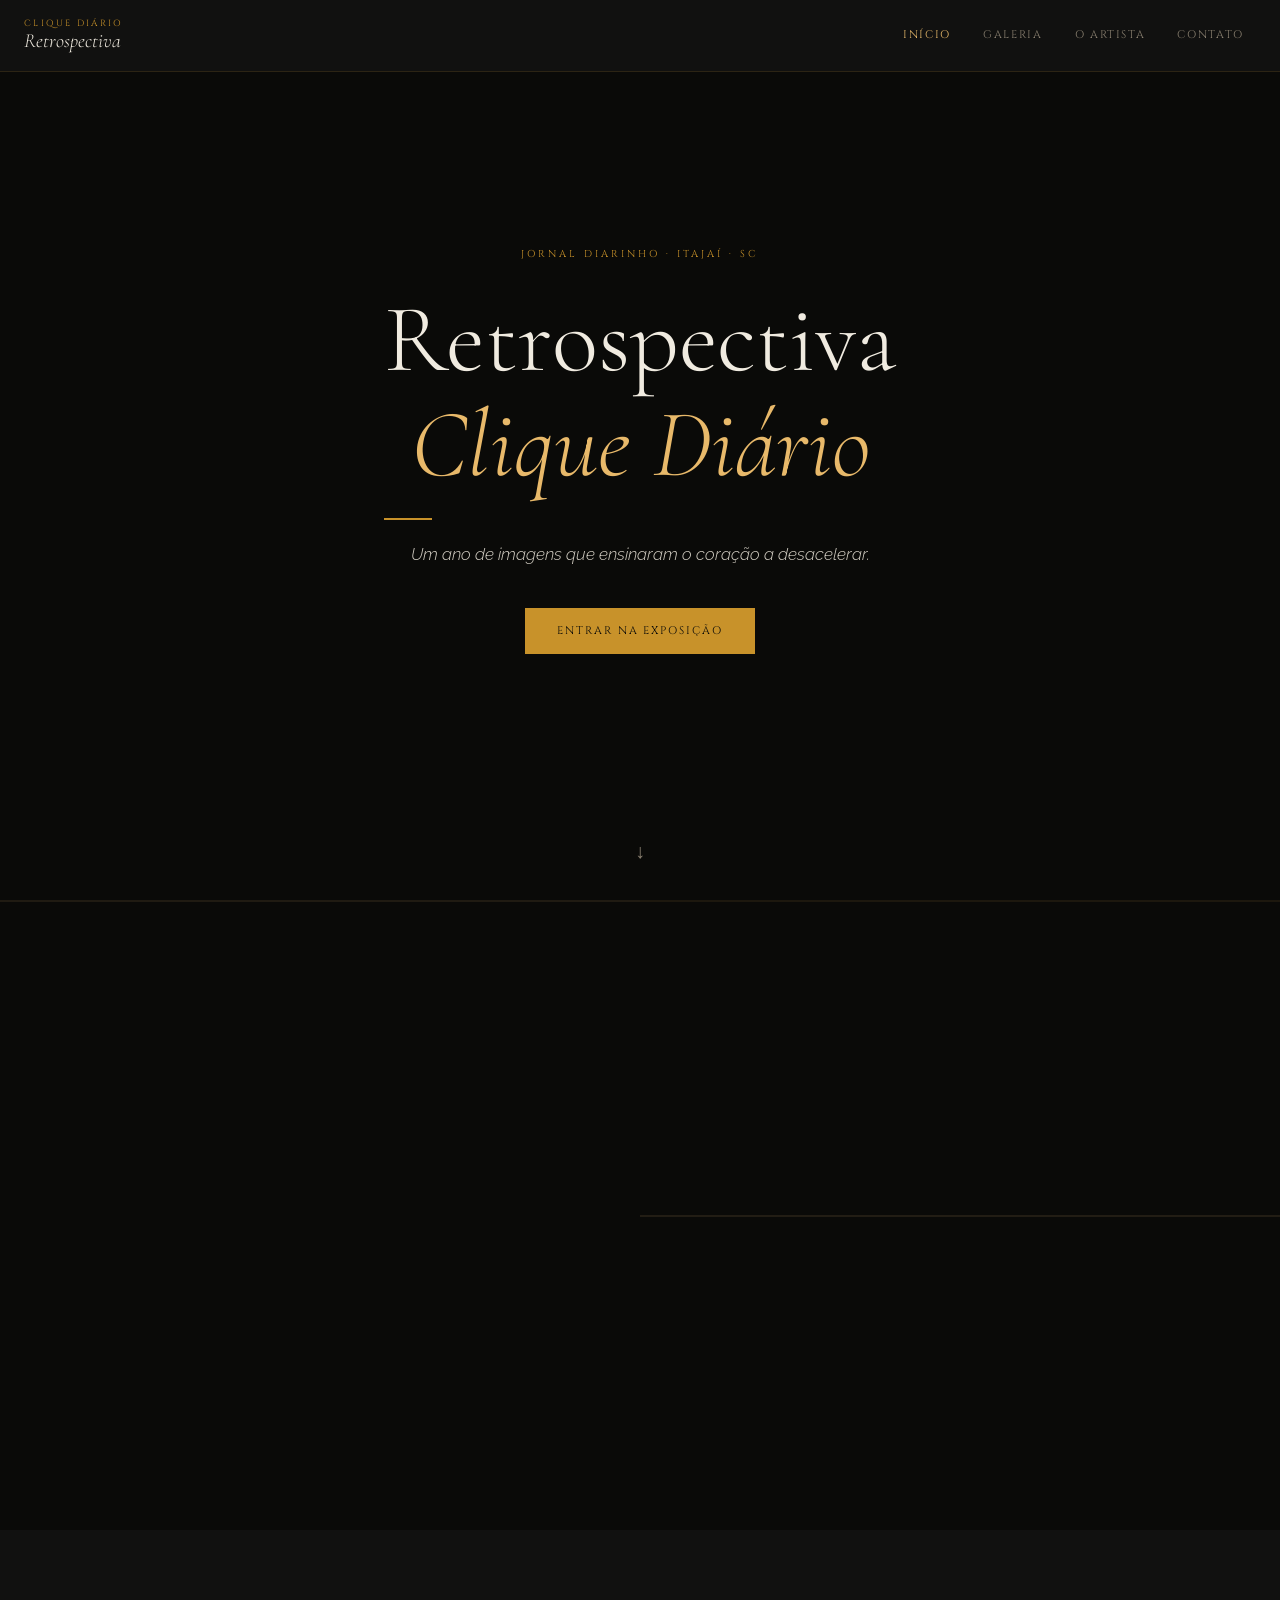
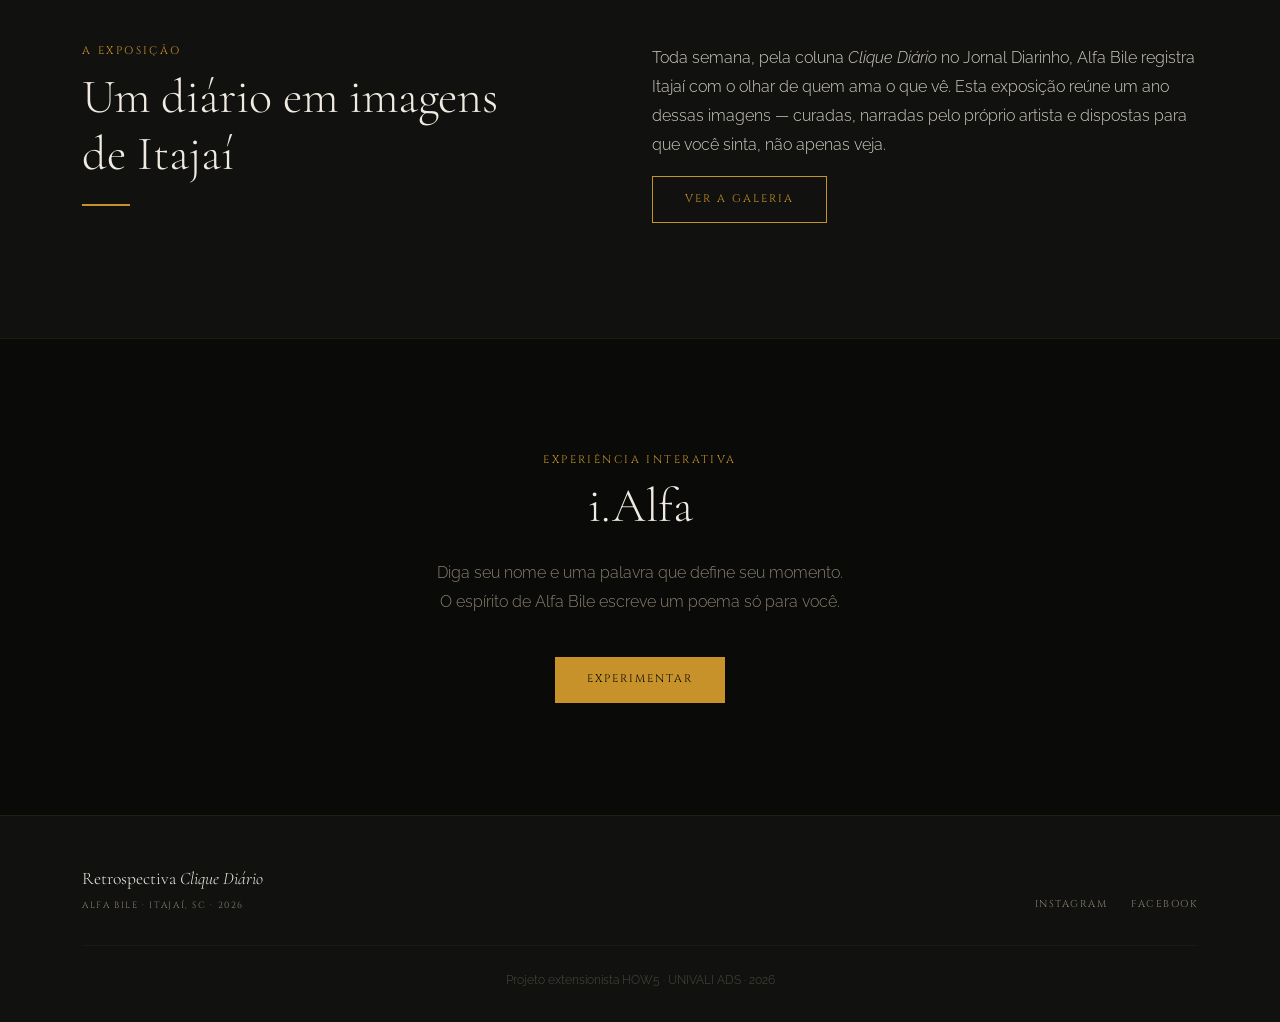
==== index.html @ 1657ef99 "Estrutura inicial do site — HTML, CSS e JS" ====
<!DOCTYPE html>
<html lang="pt-BR">
<head>
  <meta charset="UTF-8" />
  <meta name="viewport" content="width=device-width, initial-scale=1.0" />
  <title>Retrospectiva Clique Diário — Alfa Bile</title>
  <link rel="stylesheet" href="https://cdn.jsdelivr.net/npm/bootstrap@5.3.3/dist/css/bootstrap.min.css" />
  <link rel="preconnect" href="https://fonts.googleapis.com" />
  <link rel="preconnect" href="https://fonts.gstatic.com" crossorigin />
  <link href="https://fonts.googleapis.com/css2?family=Cormorant+Garamond:ital,wght@0,300;0,400;0,600;1,300;1,400&family=Cinzel:wght@400;600&family=Raleway:wght@300;400;500&display=swap" rel="stylesheet" />
  <link rel="stylesheet" href="assets/css/style.css" />
</head>
<body>

  <!-- NAVBAR -->
  <nav class="navbar navbar-expand-lg navbar-dark fixed-top" id="navbar">
    <div class="container-fluid px-4">
      <a class="navbar-brand brand-logo" href="index.html">
        <span class="brand-tag">CLIQUE DIÁRIO</span>
        <span class="brand-name">Retrospectiva</span>
      </a>
      <button class="navbar-toggler border-0" type="button" data-bs-toggle="collapse" data-bs-target="#navMenu">
        <span class="navbar-toggler-icon"></span>
      </button>
      <div class="collapse navbar-collapse justify-content-end" id="navMenu">
        <ul class="navbar-nav gap-2">
          <li class="nav-item"><a class="nav-link active" href="index.html">Início</a></li>
          <li class="nav-item"><a class="nav-link" href="galeria.html">Galeria</a></li>
          <li class="nav-item"><a class="nav-link" href="artista.html">O Artista</a></li>
          <li class="nav-item"><a class="nav-link" href="contato.html">Contato</a></li>
        </ul>
      </div>
    </div>
  </nav>

  <!-- HERO -->
  <section class="hero" id="hero">
    <div class="hero-overlay"></div>
    <div class="hero-content">
      <p class="hero-pretitle">JORNAL DIARINHO · ITAJAÍ · SC</p>
      <h1 class="hero-title">Retrospectiva<br /><em>Clique Diário</em></h1>
      <div class="amber-bar"></div>
      <p class="hero-subtitle">Um ano de imagens que ensinaram o coração a desacelerar.</p>
      <a href="galeria.html" class="btn-amber">Entrar na Exposição</a>
    </div>
    <div class="hero-scroll-hint">
      <span>↓</span>
    </div>
  </section>

  <!-- MORFISMO / DESTAQUE -->
  <section class="morph-section">
    <div class="morph-grid">
      <div class="morph-cell morph-large">
        <div class="morph-placeholder">
          <div class="morph-label">
            <span class="morph-tag">SÉRIE EM DESTAQUE</span>
            <p class="morph-caption">O mar que separa e une</p>
          </div>
        </div>
      </div>
      <div class="morph-col-right">
        <div class="morph-cell morph-small">
          <div class="morph-placeholder morph-placeholder--2">
            <div class="morph-label">
              <span class="morph-tag">NOVA SÉRIE</span>
              <p class="morph-caption">Luz entre concreto</p>
            </div>
          </div>
        </div>
        <div class="morph-cell morph-small">
          <div class="morph-placeholder morph-placeholder--3">
            <div class="morph-label">
              <span class="morph-tag">FAVORITA</span>
              <p class="morph-caption">O peixeiro do porto</p>
            </div>
          </div>
        </div>
      </div>
    </div>
  </section>

  <!-- SOBRE A EXPOSIÇÃO -->
  <section class="about-section">
    <div class="container">
      <div class="row align-items-center">
        <div class="col-lg-5">
          <span class="section-tag">A EXPOSIÇÃO</span>
          <h2 class="section-title">Um diário em imagens de Itajaí</h2>
          <div class="amber-bar amber-bar--left"></div>
        </div>
        <div class="col-lg-6 offset-lg-1">
          <p class="section-text">
            Toda semana, pela coluna <em>Clique Diário</em> no Jornal Diarinho, Alfa Bile registra Itajaí com o olhar de quem ama o que vê. Esta exposição reúne um ano dessas imagens — curadas, narradas pelo próprio artista e dispostas para que você sinta, não apenas veja.
          </p>
          <a href="galeria.html" class="btn-outline-amber">Ver a Galeria</a>
        </div>
      </div>
    </div>
  </section>

  <!-- i.ALFA TEASER -->
  <section class="ialfa-section">
    <div class="container text-center">
      <span class="section-tag">EXPERIÊNCIA INTERATIVA</span>
      <h2 class="section-title section-title--center">i.Alfa</h2>
      <p class="ialfa-desc">
        Diga seu nome e uma palavra que define seu momento.<br />
        O espírito de Alfa Bile escreve um poema só para você.
      </p>
      <a href="galeria.html#ialfa" class="btn-amber">Experimentar</a>
    </div>
  </section>

  <!-- FOOTER -->
  <footer class="site-footer">
    <div class="container">
      <div class="footer-inner">
        <div>
          <p class="footer-brand">Retrospectiva <em>Clique Diário</em></p>
          <p class="footer-sub">Alfa Bile · Itajaí, SC · 2026</p>
        </div>
        <div class="footer-links">
          <a href="https://instagram.com/alfabile" target="_blank" rel="noopener">Instagram</a>
          <a href="https://facebook.com/alfabilefotografia" target="_blank" rel="noopener">Facebook</a>
        </div>
      </div>
      <p class="footer-copy">Projeto extensionista HOW5 · UNIVALI ADS · 2026</p>
    </div>
  </footer>

  <script src="https://cdn.jsdelivr.net/npm/bootstrap@5.3.3/dist/js/bootstrap.bundle.min.js"></script>
  <script src="assets/js/main.js"></script>
</body>
</html>
---- assets/css/style.css ----
/* ============================================================
   RETROSPECTIVA CLIQUE DIÁRIO — CSS Principal
   Design System · Alfa Bile · 2026
   ============================================================ */

/* --- VARIÁVEIS -------------------------------------------- */
:root {
  --preto:       #0A0A08;
  --carbon:      #111110;
  --ambar:       #C8922A;
  --ambar-claro: #E8B96A;
  --texto:       #D4CFC4;
  --texto-suave: #8A8070;
  --branco-osso: #F0EBE0;
  --navbar-h:    72px;
}

/* --- RESET & BASE ----------------------------------------- */
*, *::before, *::after { box-sizing: border-box; margin: 0; padding: 0; }

html { scroll-behavior: smooth; }

body {
  background-color: var(--preto);
  color: var(--texto);
  font-family: 'Raleway', sans-serif;
  font-weight: 300;
  line-height: 1.7;
  -webkit-font-smoothing: antialiased;
}

img { display: block; width: 100%; height: 100%; object-fit: cover; }

a { color: inherit; text-decoration: none; }

/* --- TIPOGRAFIA ------------------------------------------- */
.cormorant { font-family: 'Cormorant Garamond', serif; }
.cinzel    { font-family: 'Cinzel', serif; }

/* --- ELEMENTOS COMUNS ------------------------------------- */
.amber-bar {
  width: 48px;
  height: 2px;
  background: var(--ambar);
  margin: 1.25rem 0;
}
.amber-bar--left   { margin-left: 0; }
.amber-bar--center { margin: 1.25rem auto; }

.section-tag {
  font-family: 'Cinzel', serif;
  font-size: 11px;
  letter-spacing: 0.22em;
  color: var(--ambar);
  text-transform: uppercase;
  display: block;
  margin-bottom: 0.5rem;
}

.section-title {
  font-family: 'Cormorant Garamond', serif;
  font-size: clamp(2rem, 4vw, 3rem);
  font-weight: 300;
  color: var(--branco-osso);
  line-height: 1.2;
}
.section-title--center { text-align: center; }

.section-text {
  font-family: 'Raleway', sans-serif;
  font-size: 1rem;
  color: var(--texto);
  line-height: 1.8;
}

/* --- BOTÕES ----------------------------------------------- */
.btn-amber {
  display: inline-block;
  font-family: 'Cinzel', serif;
  font-size: 11px;
  letter-spacing: 0.18em;
  text-transform: uppercase;
  color: var(--preto);
  background: var(--ambar);
  padding: 0.85rem 2rem;
  border: none;
  cursor: pointer;
  transition: background 0.25s, color 0.25s;
}
.btn-amber:hover { background: var(--ambar-claro); color: var(--preto); }

.btn-outline-amber {
  display: inline-block;
  font-family: 'Cinzel', serif;
  font-size: 11px;
  letter-spacing: 0.18em;
  text-transform: uppercase;
  color: var(--ambar);
  border: 1px solid var(--ambar);
  padding: 0.85rem 2rem;
  transition: background 0.25s, color 0.25s;
}
.btn-outline-amber:hover {
  background: var(--ambar);
  color: var(--preto);
}

/* --- NAVBAR ----------------------------------------------- */
#navbar {
  background-color: var(--carbon);
  height: var(--navbar-h);
  border-bottom: 1px solid rgba(200, 146, 42, 0.15);
  transition: background 0.3s;
}

.brand-logo {
  display: flex;
  flex-direction: column;
  line-height: 1.1;
  gap: 1px;
}
.brand-tag {
  font-family: 'Cinzel', serif;
  font-size: 9px;
  letter-spacing: 0.25em;
  color: var(--ambar);
  text-transform: uppercase;
}
.brand-name {
  font-family: 'Cormorant Garamond', serif;
  font-size: 1.25rem;
  font-weight: 300;
  color: var(--branco-osso);
  font-style: italic;
}

.nav-link {
  font-family: 'Cinzel', serif !important;
  font-size: 11px !important;
  letter-spacing: 0.15em !important;
  color: var(--texto-suave) !important;
  text-transform: uppercase;
  transition: color 0.2s !important;
  padding: 0.5rem 0.75rem !important;
}
.nav-link:hover,
.nav-link.active {
  color: var(--ambar-claro) !important;
}

/* --- HERO ------------------------------------------------- */
.hero {
  position: relative;
  min-height: 100vh;
  display: flex;
  align-items: center;
  justify-content: center;
  overflow: hidden;
  background-color: var(--preto);
  background-image: url('../images/hero-bg.jpg');
  background-size: cover;
  background-position: center;
}

.hero-overlay {
  position: absolute;
  inset: 0;
  background: linear-gradient(
    to bottom,
    rgba(10,10,8,0.55) 0%,
    rgba(10,10,8,0.75) 60%,
    rgba(10,10,8,0.95) 100%
  );
}

.hero-content {
  position: relative;
  z-index: 2;
  text-align: center;
  padding: 0 1.5rem;
  max-width: 700px;
}

.hero-pretitle {
  font-family: 'Cinzel', serif;
  font-size: 10px;
  letter-spacing: 0.3em;
  color: var(--ambar);
  text-transform: uppercase;
  margin-bottom: 1.5rem;
}

.hero-title {
  font-family: 'Cormorant Garamond', serif;
  font-size: clamp(3rem, 8vw, 6rem);
  font-weight: 300;
  color: var(--branco-osso);
  line-height: 1.1;
  margin-bottom: 0;
}
.hero-title em {
  display: block;
  font-style: italic;
  color: var(--ambar-claro);
}

.hero-subtitle {
  font-family: 'Raleway', sans-serif;
  font-size: 1.05rem;
  color: var(--texto);
  margin-bottom: 2.5rem;
  font-style: italic;
}

.hero-scroll-hint {
  position: absolute;
  bottom: 2rem;
  left: 50%;
  transform: translateX(-50%);
  z-index: 2;
  color: var(--texto-suave);
  font-size: 1.25rem;
  animation: bounce 2s infinite;
}
@keyframes bounce {
  0%, 100% { transform: translateX(-50%) translateY(0); }
  50%       { transform: translateX(-50%) translateY(8px); }
}

/* --- MORFISMO SECTION ------------------------------------- */
.morph-section {
  padding: 0;
  background: var(--preto);
}

.morph-grid {
  display: grid;
  grid-template-columns: 1fr 1fr;
  height: 70vh;
  min-height: 400px;
}

.morph-col-right {
  display: grid;
  grid-template-rows: 1fr 1fr;
}

.morph-placeholder {
  position: relative;
  background: var(--carbon);
  border: 1px solid rgba(200, 146, 42, 0.08);
  overflow: hidden;
}
.morph-placeholder--2 { background: #0e0e0c; }
.morph-placeholder--3 { background: #141412; }

.morph-label {
  position: absolute;
  bottom: 1.5rem;
  left: 1.5rem;
}
.morph-tag {
  font-family: 'Cinzel', serif;
  font-size: 9px;
  letter-spacing: 0.2em;
  color: var(--ambar);
  display: block;
  margin-bottom: 0.25rem;
}
.morph-caption {
  font-family: 'Cormorant Garamond', serif;
  font-size: 1.25rem;
  color: var(--branco-osso);
  font-style: italic;
  margin: 0;
}

/* --- ABOUT SECTION ---------------------------------------- */
.about-section {
  padding: 7rem 0;
  background: var(--carbon);
}

/* --- i.ALFA SECTION --------------------------------------- */
.ialfa-section {
  padding: 7rem 0;
  background: var(--preto);
  border-top: 1px solid rgba(200, 146, 42, 0.12);
}

.ialfa-box {
  max-width: 620px;
  margin: 0 auto;
  text-align: center;
}

.ialfa-desc {
  font-family: 'Raleway', sans-serif;
  font-size: 1rem;
  color: var(--texto-suave);
  margin: 1.5rem 0 2.5rem;
  line-height: 1.8;
}

.ialfa-form {
  display: flex;
  flex-direction: column;
  gap: 1rem;
  margin-bottom: 2rem;
}

.ialfa-input {
  background: var(--carbon);
  border: 1px solid rgba(200, 146, 42, 0.2);
  color: var(--branco-osso);
  font-family: 'Raleway', sans-serif;
  font-size: 0.95rem;
  padding: 0.85rem 1.25rem;
  outline: none;
  transition: border-color 0.2s;
  width: 100%;
}
.ialfa-input::placeholder { color: var(--texto-suave); }
.ialfa-input:focus { border-color: var(--ambar); }

.ialfa-result { margin-top: 2.5rem; }

.ialfa-poem {
  font-family: 'Cormorant Garamond', serif;
  font-size: 1.2rem;
  font-style: italic;
  color: var(--branco-osso);
  line-height: 1.9;
  white-space: pre-line;
  margin-bottom: 2rem;
}

.ialfa-photo img {
  max-width: 380px;
  margin: 0 auto;
  border: 1px solid rgba(200, 146, 42, 0.2);
}

.ialfa-loading {
  display: flex;
  justify-content: center;
  gap: 0.5rem;
  margin-top: 1.5rem;
}
.loading-dot {
  width: 8px; height: 8px;
  background: var(--ambar);
  border-radius: 50%;
  display: inline-block;
  animation: pulse 1.2s infinite ease-in-out;
}
.loading-dot:nth-child(2) { animation-delay: 0.2s; }
.loading-dot:nth-child(3) { animation-delay: 0.4s; }
@keyframes pulse {
  0%, 100% { opacity: 0.3; transform: scale(0.8); }
  50%       { opacity: 1;   transform: scale(1); }
}

/* --- PAGE HEADER ------------------------------------------ */
.page-header {
  padding-top: calc(var(--navbar-h) + 5rem);
  padding-bottom: 4rem;
  text-align: center;
  background: var(--preto);
}

.page-header-title {
  font-family: 'Cormorant Garamond', serif;
  font-size: clamp(2.5rem, 6vw, 4.5rem);
  font-weight: 300;
  color: var(--branco-osso);
  line-height: 1.1;
  margin-bottom: 0;
}

.page-header-sub {
  font-family: 'Raleway', sans-serif;
  font-size: 0.95rem;
  color: var(--texto-suave);
  margin-top: 1rem;
  font-style: italic;
}

/* --- GALLERY ---------------------------------------------- */
.gallery-section {
  padding: 3rem 1rem 5rem;
  background: var(--preto);
}

.gallery-grid {
  display: grid;
  grid-template-columns: repeat(5, 1fr);
  gap: 6px;
  max-width: 1600px;
  margin: 0 auto;
}

.gallery-item {
  cursor: pointer;
  overflow: hidden;
  position: relative;
  aspect-ratio: 1 / 1;
}
.gallery-item.span-2 {
  grid-column: span 2;
  aspect-ratio: 2 / 1;
}

.gallery-img-wrap {
  position: relative;
  width: 100%;
  height: 100%;
  overflow: hidden;
  background: var(--carbon);
}

.gallery-img-wrap img {
  transition: transform 0.5s ease;
}
.gallery-item:hover .gallery-img-wrap img {
  transform: scale(1.04);
}

.gallery-hover {
  position: absolute;
  bottom: 0;
  left: 0;
  right: 0;
  padding: 3rem 1.25rem 1.25rem;
  background: linear-gradient(to top, rgba(10,10,8,0.88) 0%, transparent 100%);
  opacity: 0;
  transition: opacity 0.3s ease;
}
.gallery-item:hover .gallery-hover { opacity: 1; }

.gallery-hover-title {
  font-family: 'Raleway', sans-serif;
  font-size: 0.95rem;
  font-weight: 400;
  color: var(--branco-osso);
  margin: 0;
}

/* --- LIGHTBOX --------------------------------------------- */
.lightbox {
  display: none;
  position: fixed;
  inset: 0;
  background: rgba(10,10,8,0.97);
  z-index: 9999;
  align-items: center;
  justify-content: center;
}
.lightbox.active {
  display: flex;
}

/* Foto no lightbox — ocupa a tela toda */
.lightbox-foto {
  width: 100%;
  height: 100%;
  object-fit: contain;
  display: block;
}

/* Ken Burns — zoom suave aplicado via JS ao abrir o lightbox */
@keyframes kenburns {
  0%   { transform: scale(1)    translate(0, 0); }
  100% { transform: scale(1.06) translate(-1.5%, 1%); }
}
.lightbox-foto.ken-burns {
  animation: kenburns 12s ease-in-out forwards;
}

.lightbox-close {
  position: absolute;
  top: 1.25rem;
  right: 1.5rem;
  background: none;
  border: none;
  color: var(--texto-suave);
  font-size: 1.5rem;
  cursor: pointer;
  z-index: 10000;
  line-height: 1;
  transition: color 0.2s;
}
.lightbox-close:hover { color: var(--branco-osso); }

/* --- ARTISTA SECTION -------------------------------------- */
.artist-section {
  padding: 6rem 0;
  background: var(--preto);
}

.artist-tag {
  font-family: 'Cinzel', serif;
  font-size: 11px;
  letter-spacing: 0.22em;
  color: var(--ambar);
  text-transform: uppercase;
  display: block;
  margin-bottom: 0.75rem;
}

.artist-name {
  font-family: 'Cormorant Garamond', serif;
  font-size: clamp(3rem, 5vw, 4rem);
  font-weight: 300;
  color: var(--branco-osso);
  line-height: 1;
  margin-bottom: 0;
}

.artist-bio {
  font-family: 'Raleway', sans-serif;
  font-size: 0.97rem;
  color: var(--texto);
  line-height: 1.85;
  margin-bottom: 1.25rem;
}

.artist-sublabel {
  font-family: 'Cinzel', serif;
  font-size: 10px;
  letter-spacing: 0.18em;
  color: var(--texto-suave);
  text-transform: uppercase;
  margin-top: 2rem;
}

.artist-photo-col { margin-top: 1rem; }

.artist-photo-frame {
  border-left: 2px solid var(--ambar);
  padding-left: 1.5rem;
  background: var(--carbon);
}

.artist-photo {
  width: 100%;
  aspect-ratio: 3 / 4;
  object-fit: cover;
  display: block;
  filter: grayscale(15%);
}

/* --- AWARDS STRIP ----------------------------------------- */
.awards-strip {
  background: var(--carbon);
  border-top: 1px solid var(--ambar);
  border-bottom: 1px solid rgba(200,146,42,0.15);
  padding: 1.5rem 0;
}

.awards-inner {
  display: flex;
  flex-wrap: wrap;
  gap: 0.75rem;
  justify-content: center;
}

.award-chip {
  font-family: 'Cinzel', serif;
  font-size: 10px;
  letter-spacing: 0.12em;
  color: var(--texto-suave);
  border: 1px solid rgba(200,146,42,0.2);
  padding: 0.5rem 1rem;
  text-transform: uppercase;
  white-space: nowrap;
}

/* --- CONTATO SECTION -------------------------------------- */
.contact-section {
  padding: 5rem 0 7rem;
  background: var(--preto);
}

.contact-channels {
  display: flex;
  flex-direction: column;
  gap: 1rem;
  margin-bottom: 3rem;
}

.contact-channel {
  display: flex;
  align-items: center;
  gap: 1.25rem;
  padding: 1.25rem 1.5rem;
  background: var(--carbon);
  border: 1px solid rgba(200,146,42,0.12);
  transition: border-color 0.2s;
}
.contact-channel:hover { border-color: var(--ambar); }

.contact-channel-icon { font-size: 1.5rem; }

.contact-channel-label {
  font-family: 'Cinzel', serif;
  font-size: 9px;
  letter-spacing: 0.2em;
  color: var(--ambar);
  display: block;
}

.contact-channel-value {
  font-family: 'Raleway', sans-serif;
  font-size: 1rem;
  color: var(--branco-osso);
  margin: 0;
}

.contact-divider {
  text-align: center;
  position: relative;
  margin: 2.5rem 0;
}
.contact-divider::before {
  content: '';
  position: absolute;
  top: 50%;
  left: 0; right: 0;
  height: 1px;
  background: rgba(200,146,42,0.12);
}
.contact-divider span {
  position: relative;
  background: var(--preto);
  padding: 0 1rem;
  font-family: 'Cinzel', serif;
  font-size: 10px;
  letter-spacing: 0.15em;
  color: var(--texto-suave);
  text-transform: uppercase;
}

.contact-form-label {
  font-family: 'Cinzel', serif !important;
  font-size: 10px !important;
  letter-spacing: 0.18em !important;
  color: var(--texto-suave) !important;
  text-transform: uppercase;
  margin-bottom: 0.5rem !important;
}

.contact-input {
  background: var(--carbon) !important;
  border: 1px solid rgba(200,146,42,0.15) !important;
  border-radius: 0 !important;
  color: var(--branco-osso) !important;
  font-family: 'Raleway', sans-serif !important;
  font-size: 0.95rem !important;
  padding: 0.85rem 1.25rem !important;
  outline: none !important;
  box-shadow: none !important;
  transition: border-color 0.2s;
}
.contact-input::placeholder { color: var(--texto-suave) !important; }
.contact-input:focus {
  border-color: var(--ambar) !important;
  box-shadow: none !important;
  background: var(--carbon) !important;
}

.contact-note {
  font-family: 'Raleway', sans-serif;
  font-size: 0.8rem;
  color: var(--texto-suave);
  margin-top: 1rem;
  text-align: center;
  font-style: italic;
}

/* --- FOOTER ----------------------------------------------- */
.site-footer {
  background: var(--carbon);
  border-top: 1px solid rgba(200,146,42,0.1);
  padding: 3rem 0 2rem;
}

.footer-inner {
  display: flex;
  justify-content: space-between;
  align-items: flex-end;
  flex-wrap: wrap;
  gap: 1.5rem;
  margin-bottom: 2rem;
}

.footer-brand {
  font-family: 'Cormorant Garamond', serif;
  font-size: 1.1rem;
  color: var(--branco-osso);
  margin: 0;
}
.footer-sub {
  font-family: 'Cinzel', serif;
  font-size: 9px;
  letter-spacing: 0.18em;
  color: var(--texto-suave);
  text-transform: uppercase;
  margin: 0.25rem 0 0;
}

.footer-links {
  display: flex;
  gap: 1.5rem;
}
.footer-links a {
  font-family: 'Cinzel', serif;
  font-size: 10px;
  letter-spacing: 0.15em;
  color: var(--texto-suave);
  text-transform: uppercase;
  transition: color 0.2s;
}
.footer-links a:hover { color: var(--ambar); }

.footer-copy {
  font-family: 'Raleway', sans-serif;
  font-size: 0.75rem;
  color: rgba(138,128,112,0.5);
  text-align: center;
  margin: 0;
  padding-top: 1.5rem;
  border-top: 1px solid rgba(200,146,42,0.06);
}

/* --- RESPONSIVIDADE --------------------------------------- */
@media (max-width: 991px) {
  .gallery-grid {
    grid-template-columns: repeat(3, 1fr);
  }
  .gallery-item.span-2 {
    grid-column: span 2;
    aspect-ratio: 2 / 1;
  }
  .morph-grid {
    grid-template-columns: 1fr;
    height: auto;
  }
  .morph-col-right {
    grid-template-columns: 1fr 1fr;
    grid-template-rows: 1fr;
  }
  .artist-photo-col { margin-top: 3rem; }
}

@media (max-width: 575px) {
  .gallery-grid {
    grid-template-columns: repeat(2, 1fr);
    gap: 4px;
  }
  .gallery-item.span-2 {
    grid-column: span 2;
  }
  .hero-title { font-size: 3rem; }
  .footer-inner { flex-direction: column; align-items: flex-start; }
  .awards-inner { justify-content: flex-start; }
}
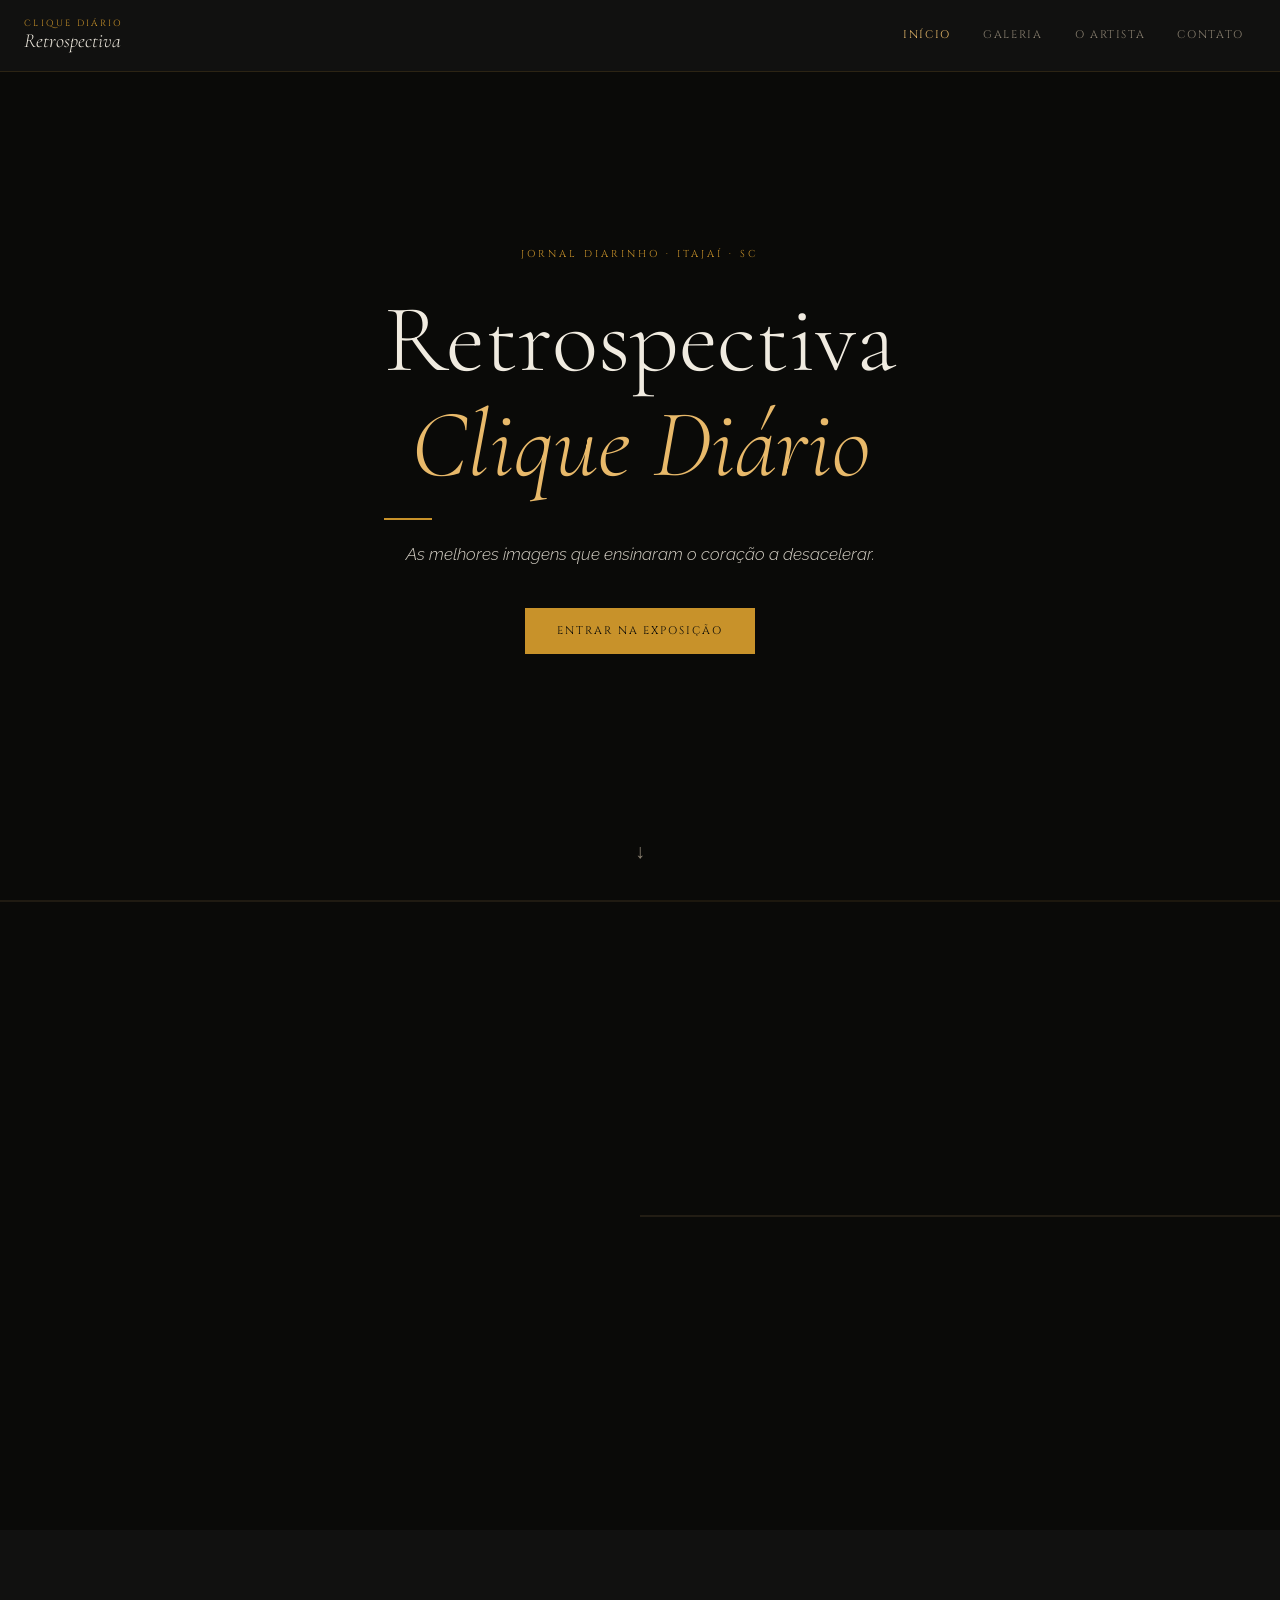
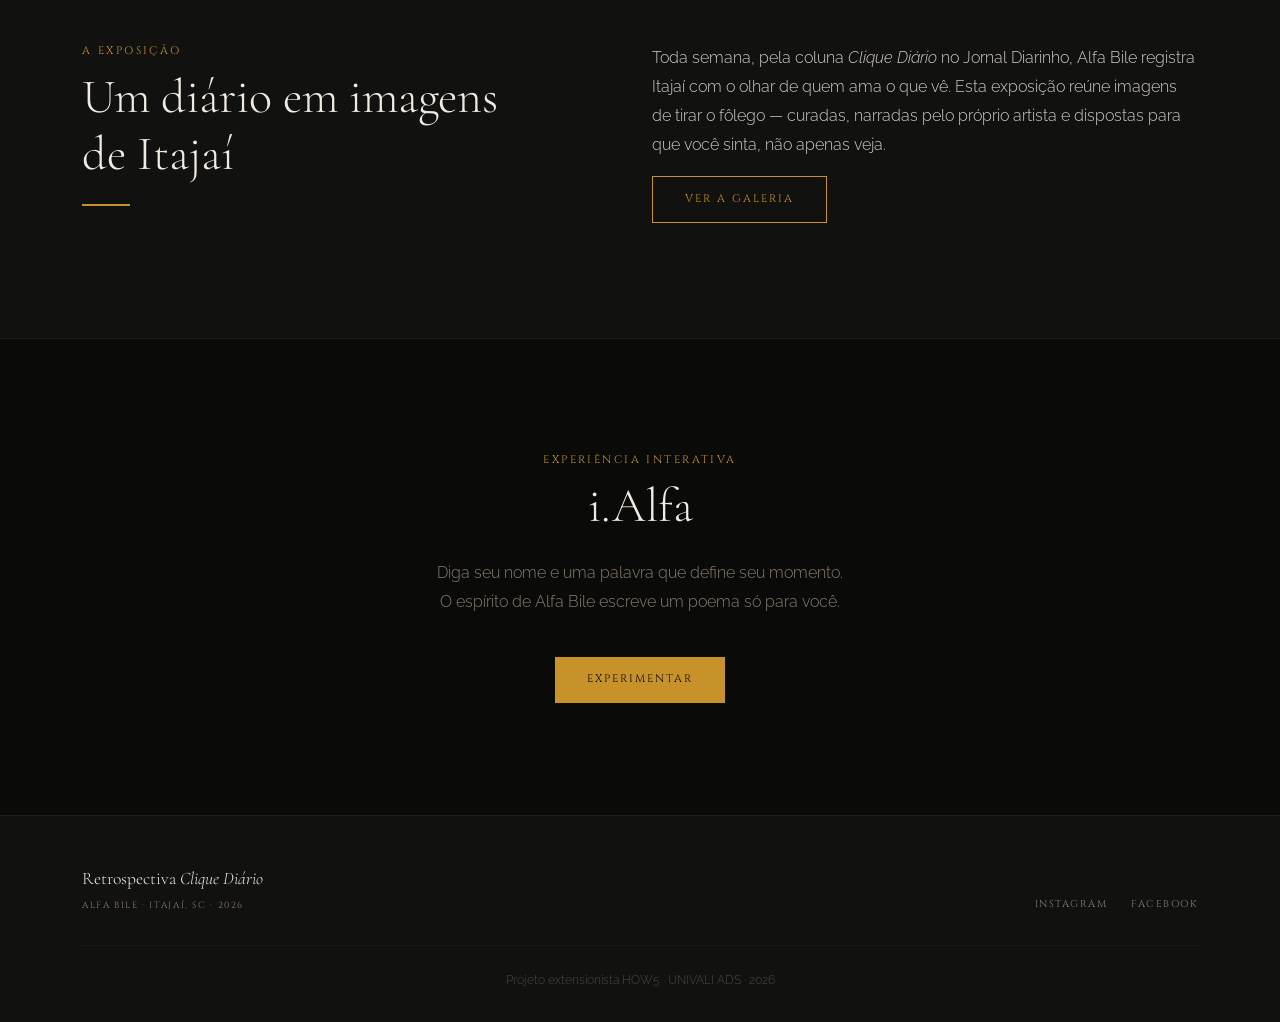
==== commit ef0f2625: "Áudios Galeria 01 adicionados + ajustes nos textos HTML" ====
--- a/index.html
+++ b/index.html
@@ -1,135 +1,171 @@
-<!DOCTYPE html>
+<!doctype html>
 <html lang="pt-BR">
-<head>
-  <meta charset="UTF-8" />
-  <meta name="viewport" content="width=device-width, initial-scale=1.0" />
-  <title>Retrospectiva Clique Diário — Alfa Bile</title>
-  <link rel="stylesheet" href="https://cdn.jsdelivr.net/npm/bootstrap@5.3.3/dist/css/bootstrap.min.css" />
-  <link rel="preconnect" href="https://fonts.googleapis.com" />
-  <link rel="preconnect" href="https://fonts.gstatic.com" crossorigin />
-  <link href="https://fonts.googleapis.com/css2?family=Cormorant+Garamond:ital,wght@0,300;0,400;0,600;1,300;1,400&family=Cinzel:wght@400;600&family=Raleway:wght@300;400;500&display=swap" rel="stylesheet" />
-  <link rel="stylesheet" href="assets/css/style.css" />
-</head>
-<body>
-
-  <!-- NAVBAR -->
-  <nav class="navbar navbar-expand-lg navbar-dark fixed-top" id="navbar">
-    <div class="container-fluid px-4">
-      <a class="navbar-brand brand-logo" href="index.html">
-        <span class="brand-tag">CLIQUE DIÁRIO</span>
-        <span class="brand-name">Retrospectiva</span>
-      </a>
-      <button class="navbar-toggler border-0" type="button" data-bs-toggle="collapse" data-bs-target="#navMenu">
-        <span class="navbar-toggler-icon"></span>
-      </button>
-      <div class="collapse navbar-collapse justify-content-end" id="navMenu">
-        <ul class="navbar-nav gap-2">
-          <li class="nav-item"><a class="nav-link active" href="index.html">Início</a></li>
-          <li class="nav-item"><a class="nav-link" href="galeria.html">Galeria</a></li>
-          <li class="nav-item"><a class="nav-link" href="artista.html">O Artista</a></li>
-          <li class="nav-item"><a class="nav-link" href="contato.html">Contato</a></li>
-        </ul>
-      </div>
-    </div>
-  </nav>
-
-  <!-- HERO -->
-  <section class="hero" id="hero">
-    <div class="hero-overlay"></div>
-    <div class="hero-content">
-      <p class="hero-pretitle">JORNAL DIARINHO · ITAJAÍ · SC</p>
-      <h1 class="hero-title">Retrospectiva<br /><em>Clique Diário</em></h1>
-      <div class="amber-bar"></div>
-      <p class="hero-subtitle">Um ano de imagens que ensinaram o coração a desacelerar.</p>
-      <a href="galeria.html" class="btn-amber">Entrar na Exposição</a>
-    </div>
-    <div class="hero-scroll-hint">
-      <span>↓</span>
-    </div>
-  </section>
-
-  <!-- MORFISMO / DESTAQUE -->
-  <section class="morph-section">
-    <div class="morph-grid">
-      <div class="morph-cell morph-large">
-        <div class="morph-placeholder">
-          <div class="morph-label">
-            <span class="morph-tag">SÉRIE EM DESTAQUE</span>
-            <p class="morph-caption">O mar que separa e une</p>
-          </div>
+  <head>
+    <meta charset="UTF-8" />
+    <meta name="viewport" content="width=device-width, initial-scale=1.0" />
+    <title>Retrospectiva Clique Diário — Alfa Bile</title>
+    <link
+      rel="stylesheet"
+      href="https://cdn.jsdelivr.net/npm/bootstrap@5.3.3/dist/css/bootstrap.min.css"
+    />
+    <link rel="preconnect" href="https://fonts.googleapis.com" />
+    <link rel="preconnect" href="https://fonts.gstatic.com" crossorigin />
+    <link
+      href="https://fonts.googleapis.com/css2?family=Cormorant+Garamond:ital,wght@0,300;0,400;0,600;1,300;1,400&family=Cinzel:wght@400;600&family=Raleway:wght@300;400;500&display=swap"
+      rel="stylesheet"
+    />
+    <link rel="stylesheet" href="assets/css/style.css" />
+  </head>
+  <body>
+    <!-- NAVBAR -->
+    <nav class="navbar navbar-expand-lg navbar-dark fixed-top" id="navbar">
+      <div class="container-fluid px-4">
+        <a class="navbar-brand brand-logo" href="index.html">
+          <span class="brand-tag">CLIQUE DIÁRIO</span>
+          <span class="brand-name">Retrospectiva</span>
+        </a>
+        <button
+          class="navbar-toggler border-0"
+          type="button"
+          data-bs-toggle="collapse"
+          data-bs-target="#navMenu"
+        >
+          <span class="navbar-toggler-icon"></span>
+        </button>
+        <div class="collapse navbar-collapse justify-content-end" id="navMenu">
+          <ul class="navbar-nav gap-2">
+            <li class="nav-item">
+              <a class="nav-link active" href="index.html">Início</a>
+            </li>
+            <li class="nav-item">
+              <a class="nav-link" href="galeria.html">Galeria</a>
+            </li>
+            <li class="nav-item">
+              <a class="nav-link" href="artista.html">O Artista</a>
+            </li>
+            <li class="nav-item">
+              <a class="nav-link" href="contato.html">Contato</a>
+            </li>
+          </ul>
         </div>
       </div>
-      <div class="morph-col-right">
-        <div class="morph-cell morph-small">
-          <div class="morph-placeholder morph-placeholder--2">
+    </nav>
+
+    <!-- HERO -->
+    <section class="hero" id="hero">
+      <div class="hero-overlay"></div>
+      <div class="hero-content">
+        <p class="hero-pretitle">JORNAL DIARINHO · ITAJAÍ · SC</p>
+        <h1 class="hero-title">Retrospectiva<br /><em>Clique Diário</em></h1>
+        <div class="amber-bar"></div>
+        <p class="hero-subtitle">
+          As melhores imagens que ensinaram o coração a desacelerar.
+        </p>
+        <a href="galeria.html" class="btn-amber">Entrar na Exposição</a>
+      </div>
+      <div class="hero-scroll-hint">
+        <span>↓</span>
+      </div>
+    </section>
+
+    <!-- MORFISMO / DESTAQUE -->
+    <section class="morph-section">
+      <div class="morph-grid">
+        <div class="morph-cell morph-large">
+          <div class="morph-placeholder">
             <div class="morph-label">
-              <span class="morph-tag">NOVA SÉRIE</span>
-              <p class="morph-caption">Luz entre concreto</p>
+              <span class="morph-tag">SÉRIE EM DESTAQUE</span>
+              <p class="morph-caption">O mar que separa e une</p>
             </div>
           </div>
         </div>
-        <div class="morph-cell morph-small">
-          <div class="morph-placeholder morph-placeholder--3">
-            <div class="morph-label">
-              <span class="morph-tag">FAVORITA</span>
-              <p class="morph-caption">O peixeiro do porto</p>
+        <div class="morph-col-right">
+          <div class="morph-cell morph-small">
+            <div class="morph-placeholder morph-placeholder--2">
+              <div class="morph-label">
+                <span class="morph-tag">NOVA SÉRIE</span>
+                <p class="morph-caption">Luz entre concreto</p>
+              </div>
+            </div>
+          </div>
+          <div class="morph-cell morph-small">
+            <div class="morph-placeholder morph-placeholder--3">
+              <div class="morph-label">
+                <span class="morph-tag">FAVORITA</span>
+                <p class="morph-caption">O peixeiro do porto</p>
+              </div>
             </div>
           </div>
         </div>
       </div>
-    </div>
-  </section>
+    </section>
 
-  <!-- SOBRE A EXPOSIÇÃO -->
-  <section class="about-section">
-    <div class="container">
-      <div class="row align-items-center">
-        <div class="col-lg-5">
-          <span class="section-tag">A EXPOSIÇÃO</span>
-          <h2 class="section-title">Um diário em imagens de Itajaí</h2>
-          <div class="amber-bar amber-bar--left"></div>
-        </div>
-        <div class="col-lg-6 offset-lg-1">
-          <p class="section-text">
-            Toda semana, pela coluna <em>Clique Diário</em> no Jornal Diarinho, Alfa Bile registra Itajaí com o olhar de quem ama o que vê. Esta exposição reúne um ano dessas imagens — curadas, narradas pelo próprio artista e dispostas para que você sinta, não apenas veja.
-          </p>
-          <a href="galeria.html" class="btn-outline-amber">Ver a Galeria</a>
+    <!-- SOBRE A EXPOSIÇÃO -->
+    <section class="about-section">
+      <div class="container">
+        <div class="row align-items-center">
+          <div class="col-lg-5">
+            <span class="section-tag">A EXPOSIÇÃO</span>
+            <h2 class="section-title">Um diário em imagens de Itajaí</h2>
+            <div class="amber-bar amber-bar--left"></div>
+          </div>
+          <div class="col-lg-6 offset-lg-1">
+            <p class="section-text">
+              Toda semana, pela coluna <em>Clique Diário</em> no Jornal
+              Diarinho, Alfa Bile registra Itajaí com o olhar de quem ama o que
+              vê. Esta exposição reúne imagens de tirar o fôlego — curadas,
+              narradas pelo próprio artista e dispostas para que você sinta, não
+              apenas veja.
+            </p>
+            <a href="galeria.html" class="btn-outline-amber">Ver a Galeria</a>
+          </div>
         </div>
       </div>
-    </div>
-  </section>
+    </section>
 
-  <!-- i.ALFA TEASER -->
-  <section class="ialfa-section">
-    <div class="container text-center">
-      <span class="section-tag">EXPERIÊNCIA INTERATIVA</span>
-      <h2 class="section-title section-title--center">i.Alfa</h2>
-      <p class="ialfa-desc">
-        Diga seu nome e uma palavra que define seu momento.<br />
-        O espírito de Alfa Bile escreve um poema só para você.
-      </p>
-      <a href="galeria.html#ialfa" class="btn-amber">Experimentar</a>
-    </div>
-  </section>
+    <!-- i.ALFA TEASER -->
+    <section class="ialfa-section">
+      <div class="container text-center">
+        <span class="section-tag">EXPERIÊNCIA INTERATIVA</span>
+        <h2 class="section-title section-title--center">i.Alfa</h2>
+        <p class="ialfa-desc">
+          Diga seu nome e uma palavra que define seu momento.<br />
+          O espírito de Alfa Bile escreve um poema só para você.
+        </p>
+        <a href="galeria.html#ialfa" class="btn-amber">Experimentar</a>
+      </div>
+    </section>
 
-  <!-- FOOTER -->
-  <footer class="site-footer">
-    <div class="container">
-      <div class="footer-inner">
-        <div>
-          <p class="footer-brand">Retrospectiva <em>Clique Diário</em></p>
-          <p class="footer-sub">Alfa Bile · Itajaí, SC · 2026</p>
+    <!-- FOOTER -->
+    <footer class="site-footer">
+      <div class="container">
+        <div class="footer-inner">
+          <div>
+            <p class="footer-brand">Retrospectiva <em>Clique Diário</em></p>
+            <p class="footer-sub">Alfa Bile · Itajaí, SC · 2026</p>
+          </div>
+          <div class="footer-links">
+            <a
+              href="https://instagram.com/alfabile"
+              target="_blank"
+              rel="noopener"
+              >Instagram</a
+            >
+            <a
+              href="https://facebook.com/alfabilefotografia"
+              target="_blank"
+              rel="noopener"
+              >Facebook</a
+            >
+          </div>
         </div>
-        <div class="footer-links">
-          <a href="https://instagram.com/alfabile" target="_blank" rel="noopener">Instagram</a>
-          <a href="https://facebook.com/alfabilefotografia" target="_blank" rel="noopener">Facebook</a>
-        </div>
+        <p class="footer-copy">
+          Projeto extensionista HOW5 · UNIVALI ADS · 2026
+        </p>
       </div>
-      <p class="footer-copy">Projeto extensionista HOW5 · UNIVALI ADS · 2026</p>
-    </div>
-  </footer>
+    </footer>
 
-  <script src="https://cdn.jsdelivr.net/npm/bootstrap@5.3.3/dist/js/bootstrap.bundle.min.js"></script>
-  <script src="assets/js/main.js"></script>
-</body>
+    <script src="https://cdn.jsdelivr.net/npm/bootstrap@5.3.3/dist/js/bootstrap.bundle.min.js"></script>
+    <script src="assets/js/main.js"></script>
+  </body>
 </html>
--- a/assets/css/style.css
+++ b/assets/css/style.css
@@ -17,9 +17,7 @@
 
 /* --- RESET & BASE ----------------------------------------- */
 *, *::before, *::after { box-sizing: border-box; margin: 0; padding: 0; }
-
 html { scroll-behavior: smooth; }
-
 body {
   background-color: var(--preto);
   color: var(--texto);
@@ -28,9 +26,7 @@
   line-height: 1.7;
   -webkit-font-smoothing: antialiased;
 }
-
 img { display: block; width: 100%; height: 100%; object-fit: cover; }
-
 a { color: inherit; text-decoration: none; }
 
 /* --- TIPOGRAFIA ------------------------------------------- */
@@ -112,7 +108,6 @@
   border-bottom: 1px solid rgba(200, 146, 42, 0.15);
   transition: background 0.3s;
 }
-
 .brand-logo {
   display: flex;
   flex-direction: column;
@@ -133,7 +128,6 @@
   color: var(--branco-osso);
   font-style: italic;
 }
-
 .nav-link {
   font-family: 'Cinzel', serif !important;
   font-size: 11px !important;
@@ -144,9 +138,7 @@
   padding: 0.5rem 0.75rem !important;
 }
 .nav-link:hover,
-.nav-link.active {
-  color: var(--ambar-claro) !important;
-}
+.nav-link.active { color: var(--ambar-claro) !important; }
 
 /* --- HERO ------------------------------------------------- */
 .hero {
@@ -161,7 +153,6 @@
   background-size: cover;
   background-position: center;
 }
-
 .hero-overlay {
   position: absolute;
   inset: 0;
@@ -172,7 +163,6 @@
     rgba(10,10,8,0.95) 100%
   );
 }
-
 .hero-content {
   position: relative;
   z-index: 2;
@@ -180,7 +170,6 @@
   padding: 0 1.5rem;
   max-width: 700px;
 }
-
 .hero-pretitle {
   font-family: 'Cinzel', serif;
   font-size: 10px;
@@ -189,7 +178,6 @@
   text-transform: uppercase;
   margin-bottom: 1.5rem;
 }
-
 .hero-title {
   font-family: 'Cormorant Garamond', serif;
   font-size: clamp(3rem, 8vw, 6rem);
@@ -203,7 +191,6 @@
   font-style: italic;
   color: var(--ambar-claro);
 }
-
 .hero-subtitle {
   font-family: 'Raleway', sans-serif;
   font-size: 1.05rem;
@@ -211,7 +198,6 @@
   margin-bottom: 2.5rem;
   font-style: italic;
 }
-
 .hero-scroll-hint {
   position: absolute;
   bottom: 2rem;
@@ -228,23 +214,14 @@
 }
 
 /* --- MORFISMO SECTION ------------------------------------- */
-.morph-section {
-  padding: 0;
-  background: var(--preto);
-}
-
+.morph-section { padding: 0; background: var(--preto); }
 .morph-grid {
   display: grid;
   grid-template-columns: 1fr 1fr;
   height: 70vh;
   min-height: 400px;
 }
-
-.morph-col-right {
-  display: grid;
-  grid-template-rows: 1fr 1fr;
-}
-
+.morph-col-right { display: grid; grid-template-rows: 1fr 1fr; }
 .morph-placeholder {
   position: relative;
   background: var(--carbon);
@@ -253,12 +230,7 @@
 }
 .morph-placeholder--2 { background: #0e0e0c; }
 .morph-placeholder--3 { background: #141412; }
-
-.morph-label {
-  position: absolute;
-  bottom: 1.5rem;
-  left: 1.5rem;
-}
+.morph-label { position: absolute; bottom: 1.5rem; left: 1.5rem; }
 .morph-tag {
   font-family: 'Cinzel', serif;
   font-size: 9px;
@@ -276,10 +248,7 @@
 }
 
 /* --- ABOUT SECTION ---------------------------------------- */
-.about-section {
-  padding: 7rem 0;
-  background: var(--carbon);
-}
+.about-section { padding: 7rem 0; background: var(--carbon); }
 
 /* --- i.ALFA SECTION --------------------------------------- */
 .ialfa-section {
@@ -287,13 +256,7 @@
   background: var(--preto);
   border-top: 1px solid rgba(200, 146, 42, 0.12);
 }
-
-.ialfa-box {
-  max-width: 620px;
-  margin: 0 auto;
-  text-align: center;
-}
-
+.ialfa-box { max-width: 620px; margin: 0 auto; text-align: center; }
 .ialfa-desc {
   font-family: 'Raleway', sans-serif;
   font-size: 1rem;
@@ -301,14 +264,7 @@
   margin: 1.5rem 0 2.5rem;
   line-height: 1.8;
 }
-
-.ialfa-form {
-  display: flex;
-  flex-direction: column;
-  gap: 1rem;
-  margin-bottom: 2rem;
-}
-
+.ialfa-form { display: flex; flex-direction: column; gap: 1rem; margin-bottom: 2rem; }
 .ialfa-input {
   background: var(--carbon);
   border: 1px solid rgba(200, 146, 42, 0.2);
@@ -322,9 +278,7 @@
 }
 .ialfa-input::placeholder { color: var(--texto-suave); }
 .ialfa-input:focus { border-color: var(--ambar); }
-
 .ialfa-result { margin-top: 2.5rem; }
-
 .ialfa-poem {
   font-family: 'Cormorant Garamond', serif;
   font-size: 1.2rem;
@@ -334,19 +288,12 @@
   white-space: pre-line;
   margin-bottom: 2rem;
 }
-
 .ialfa-photo img {
   max-width: 380px;
   margin: 0 auto;
   border: 1px solid rgba(200, 146, 42, 0.2);
 }
-
-.ialfa-loading {
-  display: flex;
-  justify-content: center;
-  gap: 0.5rem;
-  margin-top: 1.5rem;
-}
+.ialfa-loading { display: flex; justify-content: center; gap: 0.5rem; margin-top: 1.5rem; }
 .loading-dot {
   width: 8px; height: 8px;
   background: var(--ambar);
@@ -368,7 +315,6 @@
   text-align: center;
   background: var(--preto);
 }
-
 .page-header-title {
   font-family: 'Cormorant Garamond', serif;
   font-size: clamp(2.5rem, 6vw, 4.5rem);
@@ -376,8 +322,8 @@
   color: var(--branco-osso);
   line-height: 1.1;
   margin-bottom: 0;
-}
-
+  font-style: italic;
+}
 .page-header-sub {
   font-family: 'Raleway', sans-serif;
   font-size: 0.95rem;
@@ -392,11 +338,12 @@
   background: var(--preto);
 }
 
+/* 4 colunas no desktop */
 .gallery-grid {
   display: grid;
-  grid-template-columns: repeat(5, 1fr);
+  grid-template-columns: repeat(4, 1fr);
   gap: 6px;
-  max-width: 1600px;
+  max-width: 1400px;
   margin: 0 auto;
 }
 
@@ -418,19 +365,12 @@
   overflow: hidden;
   background: var(--carbon);
 }
-
-.gallery-img-wrap img {
-  transition: transform 0.5s ease;
-}
-.gallery-item:hover .gallery-img-wrap img {
-  transform: scale(1.04);
-}
+.gallery-img-wrap img { transition: transform 0.5s ease; }
+.gallery-item:hover .gallery-img-wrap img { transform: scale(1.04); }
 
 .gallery-hover {
   position: absolute;
-  bottom: 0;
-  left: 0;
-  right: 0;
+  bottom: 0; left: 0; right: 0;
   padding: 3rem 1.25rem 1.25rem;
   background: linear-gradient(to top, rgba(10,10,8,0.88) 0%, transparent 100%);
   opacity: 0;
@@ -456,11 +396,8 @@
   align-items: center;
   justify-content: center;
 }
-.lightbox.active {
-  display: flex;
-}
-
-/* Foto no lightbox — ocupa a tela toda */
+.lightbox.active { display: flex; }
+
 .lightbox-foto {
   width: 100%;
   height: 100%;
@@ -468,7 +405,6 @@
   display: block;
 }
 
-/* Ken Burns — zoom suave aplicado via JS ao abrir o lightbox */
 @keyframes kenburns {
   0%   { transform: scale(1)    translate(0, 0); }
   100% { transform: scale(1.06) translate(-1.5%, 1%); }
@@ -493,11 +429,7 @@
 .lightbox-close:hover { color: var(--branco-osso); }
 
 /* --- ARTISTA SECTION -------------------------------------- */
-.artist-section {
-  padding: 6rem 0;
-  background: var(--preto);
-}
-
+.artist-section { padding: 6rem 0; background: var(--preto); }
 .artist-tag {
   font-family: 'Cinzel', serif;
   font-size: 11px;
@@ -507,7 +439,6 @@
   display: block;
   margin-bottom: 0.75rem;
 }
-
 .artist-name {
   font-family: 'Cormorant Garamond', serif;
   font-size: clamp(3rem, 5vw, 4rem);
@@ -516,7 +447,6 @@
   line-height: 1;
   margin-bottom: 0;
 }
-
 .artist-bio {
   font-family: 'Raleway', sans-serif;
   font-size: 0.97rem;
@@ -524,7 +454,6 @@
   line-height: 1.85;
   margin-bottom: 1.25rem;
 }
-
 .artist-sublabel {
   font-family: 'Cinzel', serif;
   font-size: 10px;
@@ -533,15 +462,12 @@
   text-transform: uppercase;
   margin-top: 2rem;
 }
-
 .artist-photo-col { margin-top: 1rem; }
-
 .artist-photo-frame {
   border-left: 2px solid var(--ambar);
   padding-left: 1.5rem;
   background: var(--carbon);
 }
-
 .artist-photo {
   width: 100%;
   aspect-ratio: 3 / 4;
@@ -557,14 +483,7 @@
   border-bottom: 1px solid rgba(200,146,42,0.15);
   padding: 1.5rem 0;
 }
-
-.awards-inner {
-  display: flex;
-  flex-wrap: wrap;
-  gap: 0.75rem;
-  justify-content: center;
-}
-
+.awards-inner { display: flex; flex-wrap: wrap; gap: 0.75rem; justify-content: center; }
 .award-chip {
   font-family: 'Cinzel', serif;
   font-size: 10px;
@@ -577,18 +496,8 @@
 }
 
 /* --- CONTATO SECTION -------------------------------------- */
-.contact-section {
-  padding: 5rem 0 7rem;
-  background: var(--preto);
-}
-
-.contact-channels {
-  display: flex;
-  flex-direction: column;
-  gap: 1rem;
-  margin-bottom: 3rem;
-}
-
+.contact-section { padding: 5rem 0 7rem; background: var(--preto); }
+.contact-channels { display: flex; flex-direction: column; gap: 1rem; margin-bottom: 3rem; }
 .contact-channel {
   display: flex;
   align-items: center;
@@ -599,9 +508,7 @@
   transition: border-color 0.2s;
 }
 .contact-channel:hover { border-color: var(--ambar); }
-
 .contact-channel-icon { font-size: 1.5rem; }
-
 .contact-channel-label {
   font-family: 'Cinzel', serif;
   font-size: 9px;
@@ -609,24 +516,17 @@
   color: var(--ambar);
   display: block;
 }
-
 .contact-channel-value {
   font-family: 'Raleway', sans-serif;
   font-size: 1rem;
   color: var(--branco-osso);
   margin: 0;
 }
-
-.contact-divider {
-  text-align: center;
-  position: relative;
-  margin: 2.5rem 0;
-}
+.contact-divider { text-align: center; position: relative; margin: 2.5rem 0; }
 .contact-divider::before {
   content: '';
   position: absolute;
-  top: 50%;
-  left: 0; right: 0;
+  top: 50%; left: 0; right: 0;
   height: 1px;
   background: rgba(200,146,42,0.12);
 }
@@ -640,7 +540,6 @@
   color: var(--texto-suave);
   text-transform: uppercase;
 }
-
 .contact-form-label {
   font-family: 'Cinzel', serif !important;
   font-size: 10px !important;
@@ -649,7 +548,6 @@
   text-transform: uppercase;
   margin-bottom: 0.5rem !important;
 }
-
 .contact-input {
   background: var(--carbon) !important;
   border: 1px solid rgba(200,146,42,0.15) !important;
@@ -668,7 +566,6 @@
   box-shadow: none !important;
   background: var(--carbon) !important;
 }
-
 .contact-note {
   font-family: 'Raleway', sans-serif;
   font-size: 0.8rem;
@@ -684,7 +581,6 @@
   border-top: 1px solid rgba(200,146,42,0.1);
   padding: 3rem 0 2rem;
 }
-
 .footer-inner {
   display: flex;
   justify-content: space-between;
@@ -693,7 +589,6 @@
   gap: 1.5rem;
   margin-bottom: 2rem;
 }
-
 .footer-brand {
   font-family: 'Cormorant Garamond', serif;
   font-size: 1.1rem;
@@ -708,11 +603,7 @@
   text-transform: uppercase;
   margin: 0.25rem 0 0;
 }
-
-.footer-links {
-  display: flex;
-  gap: 1.5rem;
-}
+.footer-links { display: flex; gap: 1.5rem; }
 .footer-links a {
   font-family: 'Cinzel', serif;
   font-size: 10px;
@@ -722,7 +613,6 @@
   transition: color 0.2s;
 }
 .footer-links a:hover { color: var(--ambar); }
-
 .footer-copy {
   font-family: 'Raleway', sans-serif;
   font-size: 0.75rem;
@@ -734,32 +624,26 @@
 }
 
 /* --- RESPONSIVIDADE --------------------------------------- */
+
+/* Tablet */
 @media (max-width: 991px) {
-  .gallery-grid {
-    grid-template-columns: repeat(3, 1fr);
-  }
-  .gallery-item.span-2 {
-    grid-column: span 2;
-    aspect-ratio: 2 / 1;
-  }
-  .morph-grid {
-    grid-template-columns: 1fr;
-    height: auto;
-  }
-  .morph-col-right {
-    grid-template-columns: 1fr 1fr;
-    grid-template-rows: 1fr;
-  }
+  .gallery-grid { grid-template-columns: repeat(2, 1fr); }
+  .gallery-item.span-2 { grid-column: span 2; aspect-ratio: 2 / 1; }
+  .morph-grid { grid-template-columns: 1fr; height: auto; }
+  .morph-col-right { grid-template-columns: 1fr 1fr; grid-template-rows: 1fr; }
   .artist-photo-col { margin-top: 3rem; }
 }
 
+/* Mobile — 1 coluna, fotos em 16:9 */
 @media (max-width: 575px) {
   .gallery-grid {
-    grid-template-columns: repeat(2, 1fr);
+    grid-template-columns: 1fr;
     gap: 4px;
   }
+  .gallery-item,
   .gallery-item.span-2 {
-    grid-column: span 2;
+    grid-column: span 1;
+    aspect-ratio: 16 / 9;
   }
   .hero-title { font-size: 3rem; }
   .footer-inner { flex-direction: column; align-items: flex-start; }
